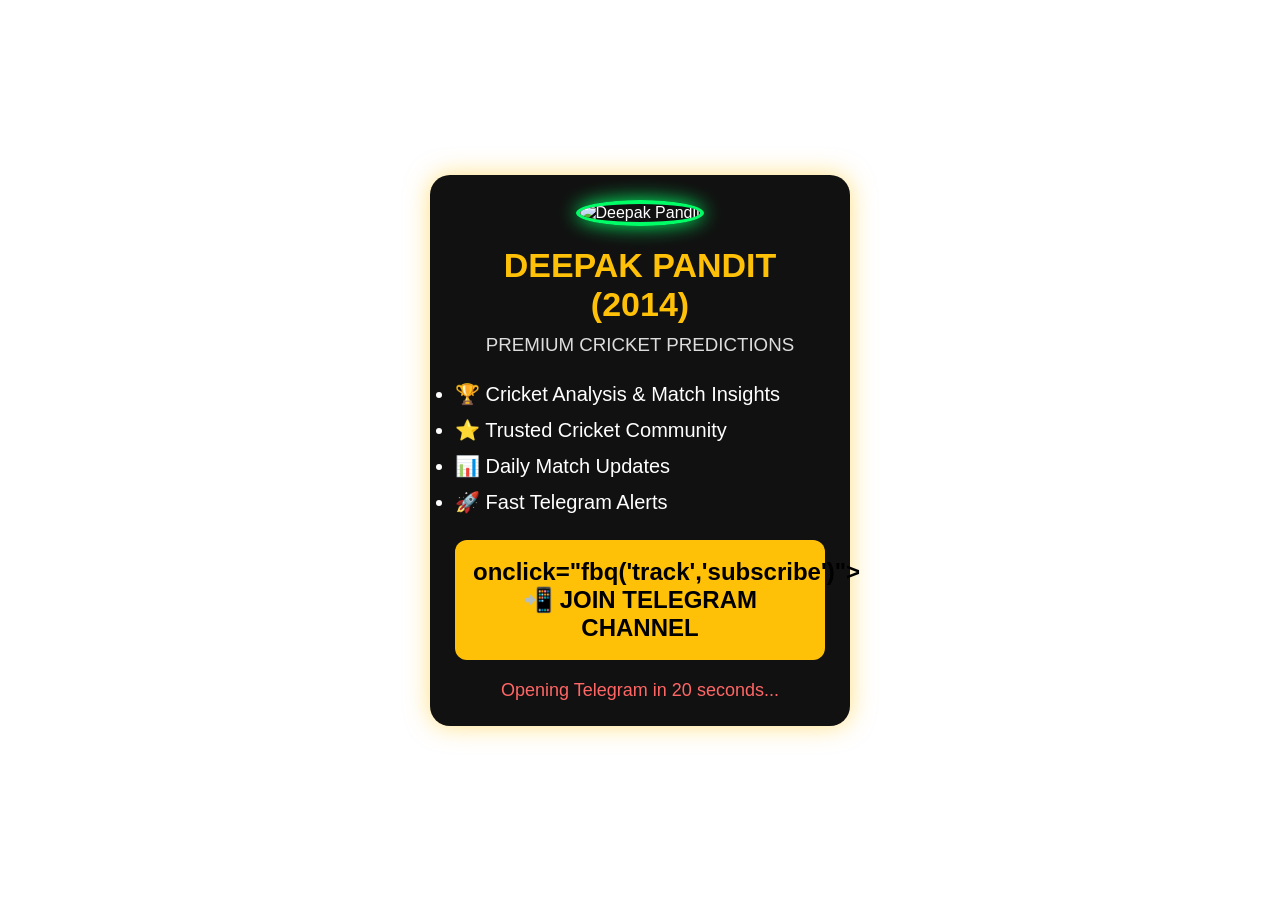
==== Index.html @ 31a3a783 "Index.html" ====
<!DOCTYPE html>
<html lang="en">
<head>
<meta charset="UTF-8">
<meta name="viewport" content="width=device-width, initial-scale=1.0">
<title>Deepak Pandit (2014)</title>

<!-- Meta Pixel Code -->
<script>
!function(f,b,e,v,n,t,s)
{if(f.fbq)return;n=f.fbq=function(){n.callMethod?
n.callMethod.apply(n,arguments):n.queue.push(arguments)};
if(!f._fbq)f._fbq=n;n.push=n;n.loaded=!0;n.version='2.0';
n.queue=[];t=b.createElement(e);t.async=!0;
t.src=v;s=b.getElementsByTagName(e)[0];
s.parentNode.insertBefore(t,s)}(window, document,'script',
'https://connect.facebook.net/en_US/fbevents.js');
fbq('init', '2111485706334547');
fbq('track', 'PageView');
</script>
<noscript><img height="1" width="1" style="display:none"
src="https://www.facebook.com/tr?id=2111485706334547&ev=PageView&noscript=1"
/></noscript>
<!-- End Meta Pixel Code -->

<style>
*{
    margin:0;
    padding:0;
    box-sizing:border-box;
}

body{
    font-family:Arial,sans-serif;
    background:url('https://images.unsplash.com/photo-1540747913346-19e32dc3e97e?auto=format&fit=crop&w=1200&q=80');
    background-size:cover;
    background-position:center;
    display:flex;
    justify-content:center;
    align-items:center;
    min-height:100vh;
    padding:20px;
}

.box{
    width:100%;
    max-width:420px;
    background:#111;
    border-radius:20px;
    padding:25px;
    text-align:center;
    color:#fff;
    box-shadow:0 0 25px rgba(255,193,7,.5);
}

.box img{
    width:170px;
    height:170px;
    border-radius:50%;
    object-fit:cover;
    border:4px solid #00ff66;
    box-shadow:0 0 20px #00ff66;
}

h1{
    color:#ffc107;
    font-size:34px;
    margin:20px 0 10px;
}

h3{
    color:#ddd;
    margin-bottom:20px;
    font-weight:normal;
}

ul{
    text-align:left;
    font-size:20px;
    line-height:1.8;
    margin-bottom:20px;
}

.btn{
    display:block;
    width:100%;
    background:#ffc107;
    color:#000;
    text-decoration:none;
    padding:18px;
    border-radius:12px;
    font-size:24px;
    font-weight:bold;
    transition:.3s;
}

.btn:hover{
    transform:scale(1.03);
    background:#ffd54f;
}

.timer{
    margin-top:20px;
    color:#ff6666;
    font-size:18px;
}
</style>
</head>

<body>

<div class="box">

<img src="https://i.ibb.co/xthd4Gm6/589-FF5-A8-1650-45-B0-BD9-F-07-E5-AFD2285-E.png" alt="Deepak Pandit">

<h1>DEEPAK PANDIT (2014)</h1>

<h3>PREMIUM CRICKET PREDICTIONS</h3>

<ul>
<li>🏆 Cricket Analysis & Match Insights</li>
<li>⭐ Trusted Cricket Community</li>
<li>📊 Daily Match Updates</li>
<li>🚀 Fast Telegram Alerts</li>
</ul>

<a class="btn" href="https://t.me/+NSdPT8jVBLUzM2U1">
    onclick="fbq('track','subscribe')">
📲 JOIN TELEGRAM CHANNEL
</a>

<div class="timer">
Opening Telegram in <span id="count">20</span> seconds...
</div>

</div>

<script>
let sec = 20;

const timer = setInterval(() => {
    sec--;
    document.getElementById("count").textContent = sec;

    if(sec <= 0){
        clearInterval(timer);
        window.location.href="https://t.me/+NSdPT8jVBLUzM2U1";
    }
},1000);
</script>

</body>
</html>
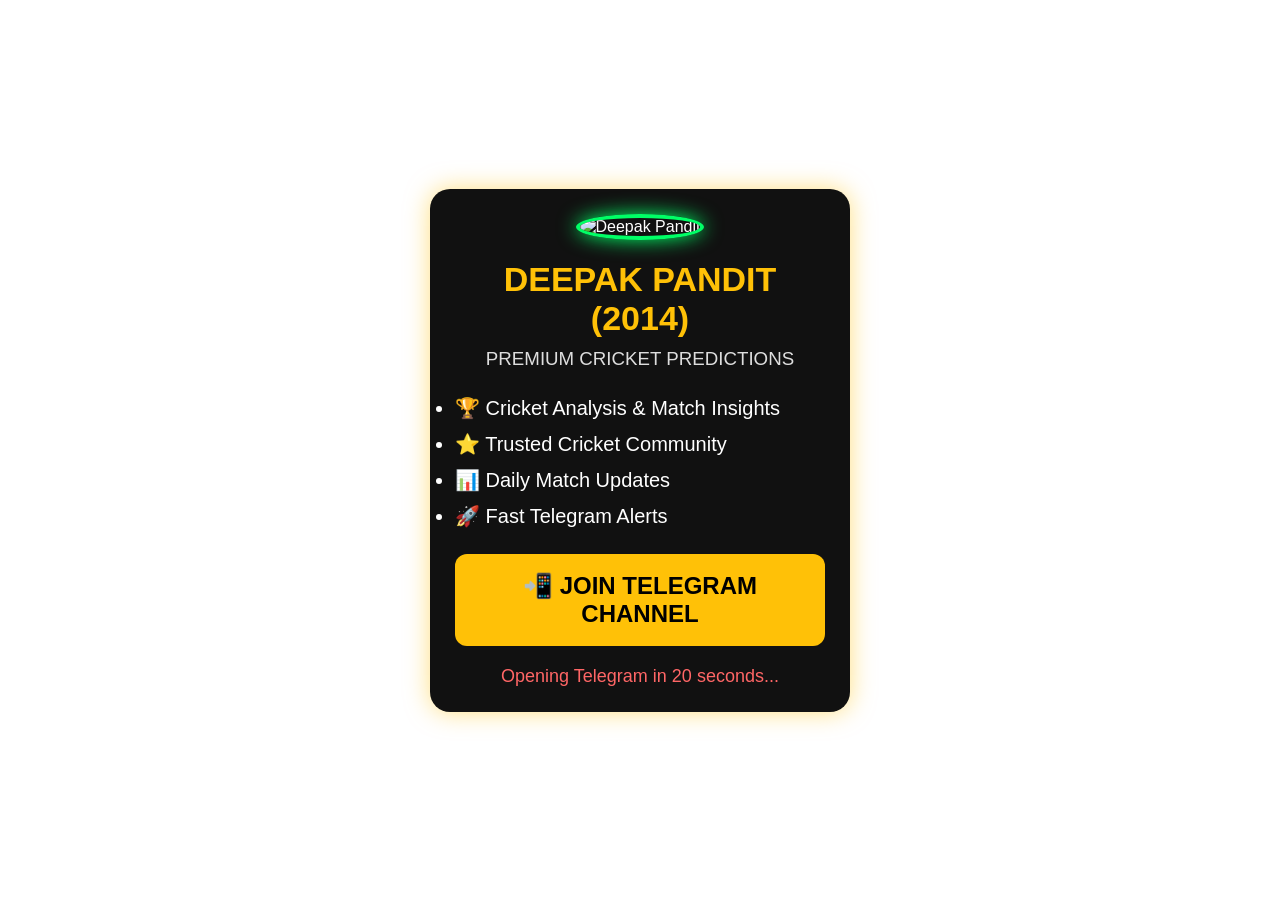
==== commit c0833dac: "Index.html" ====
--- a/Index.html
+++ b/Index.html
@@ -124,8 +124,9 @@
 <li>🚀 Fast Telegram Alerts</li>
 </ul>
 
-<a class="btn" href="https://t.me/+NSdPT8jVBLUzM2U1">
-    onclick="fbq('track','subscribe')">
+<a class="btn"
+   href="https://t.me/+NSdPT8jVBLUzM2U1"
+   onclick="fbq('trackCustom', 'TelegramJoinClick');">
 📲 JOIN TELEGRAM CHANNEL
 </a>
 
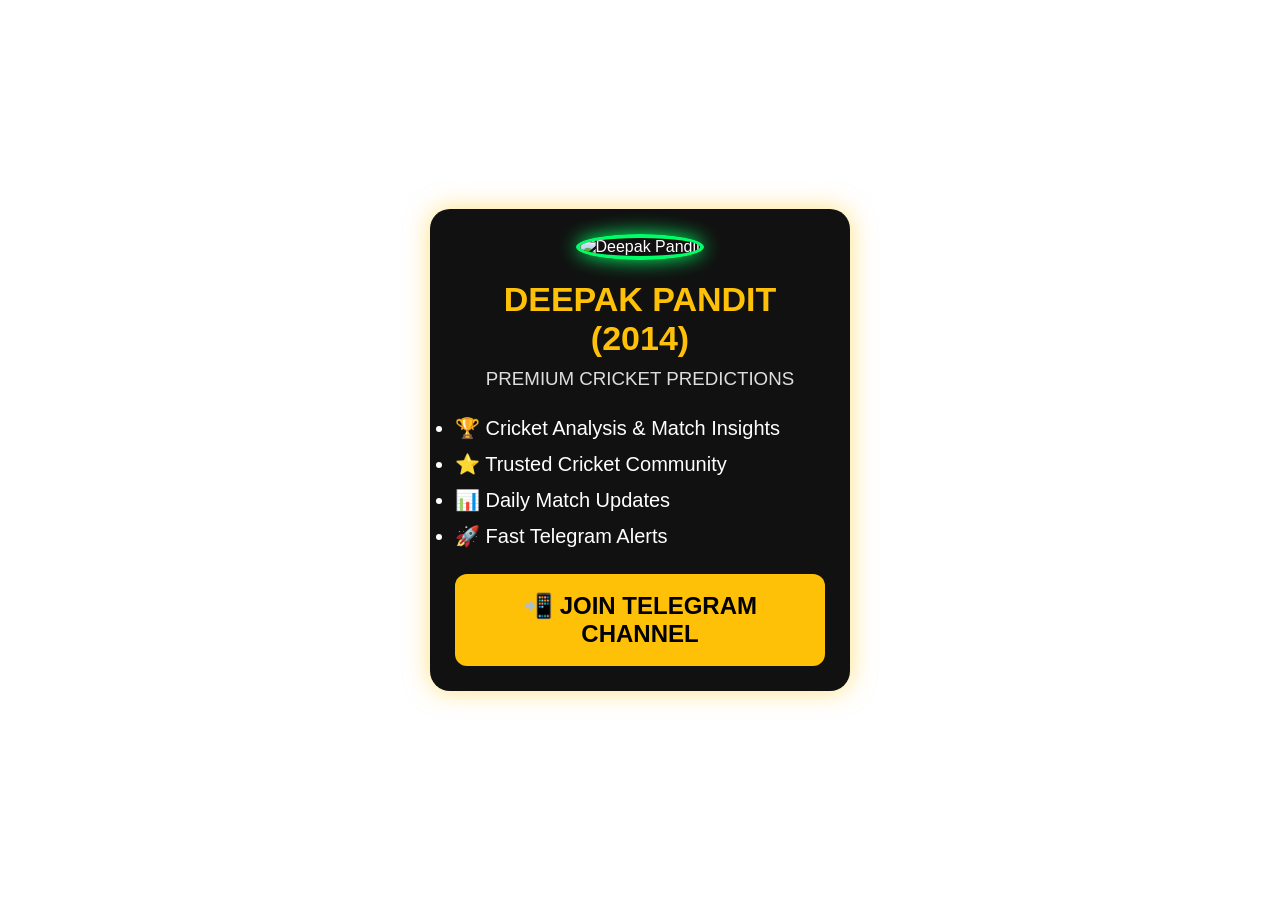
==== commit 0664feba: "Index.html" ====
--- a/Index.html
+++ b/Index.html
@@ -123,31 +123,21 @@
 <li>📊 Daily Match Updates</li>
 <li>🚀 Fast Telegram Alerts</li>
 </ul>
-
-<a class="btn"
-   href="https://t.me/+NSdPT8jVBLUzM2U1"
-   onclick="fbq('trackCustom', 'TelegramJoinClick');">
+ <a class="btn" href="#"
+onclick="
+fbq('track','Lead');
+setTimeout(function(){
+window.location.href='https://t.me/+NSdPT8jVBLUzM2U1';
+},1500);
+return false;">
 📲 JOIN TELEGRAM CHANNEL
 </a>
 
-<div class="timer">
-Opening Telegram in <span id="count">20</span> seconds...
+
+ 
 </div>
 
-</div>
 
-<script>
-let sec = 20;
-
-const timer = setInterval(() => {
-    sec--;
-    document.getElementById("count").textContent = sec;
-
-    if(sec <= 0){
-        clearInterval(timer);
-        window.location.href="https://t.me/+NSdPT8jVBLUzM2U1";
-    }
-},1000);
 </script>
 
 </body>
